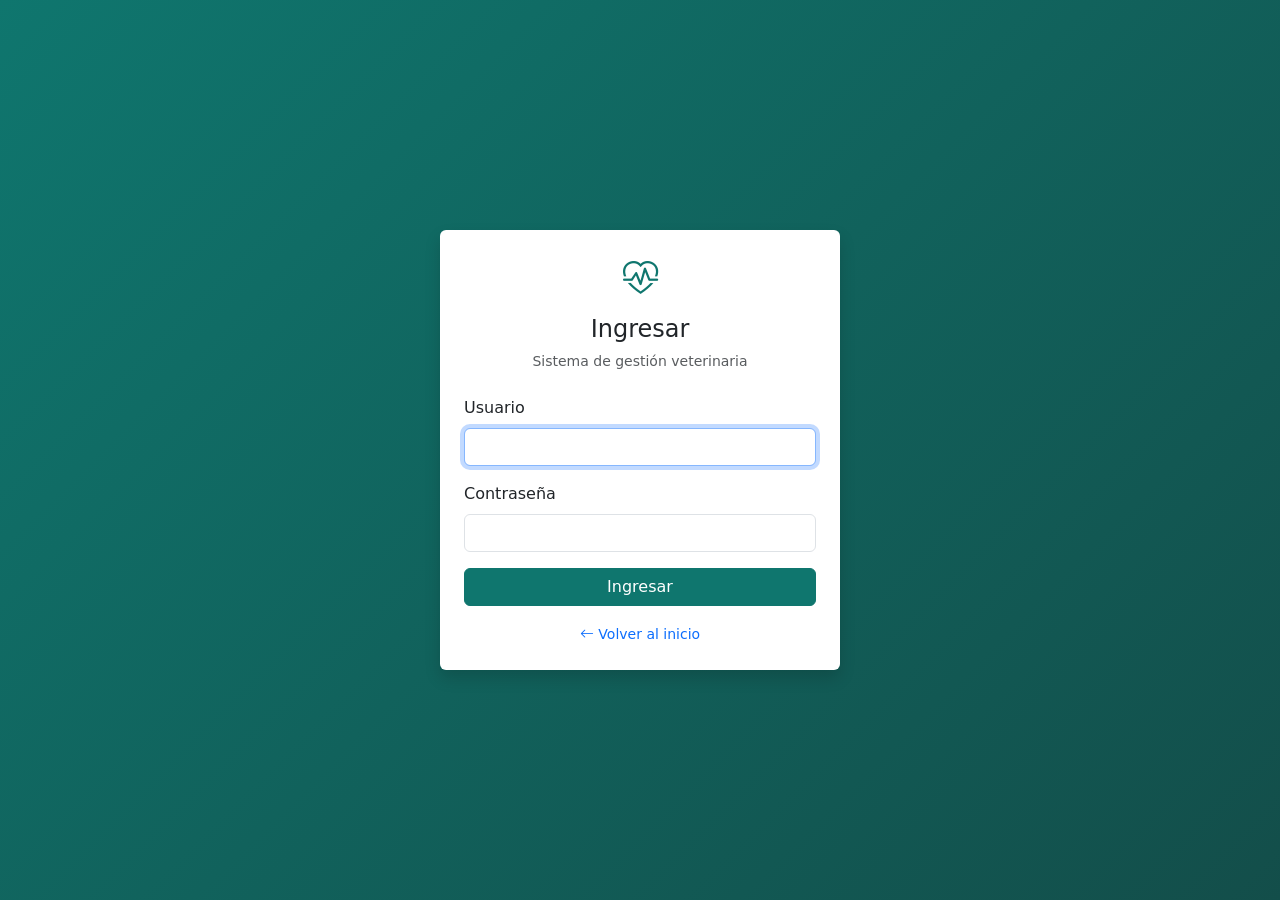
==== Veterinaria.Web/wwwroot/acerca.html @ afbaf002 "TPI Veterinaria: solucion con libreria de logica, Web API con JWT y proyecto web" ====
<!DOCTYPE html>
<html lang="es">
<head>
    <meta charset="utf-8">
    <meta name="viewport" content="width=device-width, initial-scale=1">
    <title>Veterinaria - Acerca de</title>
    <link rel="stylesheet" href="https://cdn.jsdelivr.net/npm/bootstrap@5.3.3/dist/css/bootstrap.min.css">
    <link rel="stylesheet" href="https://cdn.jsdelivr.net/npm/bootstrap-icons@1.11.3/font/bootstrap-icons.min.css">
    <link rel="stylesheet" href="css/estilos.css">
</head>
<body>
    <main class="container py-4">
        <div class="titulo-pagina">
            <h1><i class="bi bi-info-circle text-vet"></i> Equipo de desarrollo</h1>
        </div>

        <p class="text-muted">
            Trabajo Práctico Integrador de Programación II · Tecnicatura Universitaria en Programación · UTN Facultad Regional Córdoba.
        </p>

        <div class="row g-3 mb-4">
            <div class="col-sm-6 col-lg-3">
                <div class="card h-100"><div class="card-body d-flex align-items-center gap-3">
                    <i class="bi bi-person-circle icono-grande"></i>
                    <div><h5 class="mb-0">José Quesada</h5><small class="text-muted">Legajo 430181</small></div>
                </div></div>
            </div>
            <div class="col-sm-6 col-lg-3">
                <div class="card h-100"><div class="card-body d-flex align-items-center gap-3">
                    <i class="bi bi-person-circle icono-grande"></i>
                    <div><h5 class="mb-0">Francisco Baravalle</h5><small class="text-muted">Legajo 421435</small></div>
                </div></div>
            </div>
            <div class="col-sm-6 col-lg-3">
                <div class="card h-100"><div class="card-body d-flex align-items-center gap-3">
                    <i class="bi bi-person-circle icono-grande"></i>
                    <div><h5 class="mb-0">Baltasar Ferreyra Peuser</h5><small class="text-muted">Legajo 421676</small></div>
                </div></div>
            </div>
            <div class="col-sm-6 col-lg-3">
                <div class="card h-100"><div class="card-body d-flex align-items-center gap-3">
                    <i class="bi bi-person-circle icono-grande"></i>
                    <div><h5 class="mb-0">Santiago Alonso</h5><small class="text-muted">Legajo 412654</small></div>
                </div></div>
            </div>
        </div>

        <div class="card">
            <div class="card-body">
                <h2 class="h5">Tecnologías utilizadas</h2>
                <ul class="mb-0">
                    <li>C# · .NET 8 · ASP.NET Core Web API</li>
                    <li>Entity Framework Core · SQL Server</li>
                    <li>Autenticación con JWT (JSON Web Token) y roles</li>
                    <li>HTML, CSS, JavaScript, Bootstrap 5 y Chart.js</li>
                </ul>
            </div>
        </div>
    </main>

    <script src="https://cdn.jsdelivr.net/npm/bootstrap@5.3.3/dist/js/bootstrap.bundle.min.js"></script>
    <script src="js/api.js"></script>
    <script src="js/layout.js"></script>
</body>
</html>
---- Veterinaria.Web/wwwroot/css/estilos.css ----
:root {
    --color-principal: #0f766e;
    --color-principal-oscuro: #115e59;
    --color-fondo: #f4f7f6;
}

body {
    background-color: var(--color-fondo);
    min-height: 100vh;
    display: flex;
    flex-direction: column;
}

main {
    flex: 1;
}

.navbar-vet {
    background-color: var(--color-principal);
}

.btn-vet {
    background-color: var(--color-principal);
    border-color: var(--color-principal);
    color: #fff;
}

.btn-vet:hover,
.btn-vet:focus {
    background-color: var(--color-principal-oscuro);
    border-color: var(--color-principal-oscuro);
    color: #fff;
}

.text-vet {
    color: var(--color-principal);
}

/* ===== Inicio ===== */
.hero {
    background: linear-gradient(135deg, var(--color-principal) 0%, #134e4a 100%);
    color: #fff;
    padding: 5rem 0;
}

.hero .lead {
    max-width: 640px;
}

.icono-grande {
    font-size: 2.2rem;
    color: var(--color-principal);
}

/* ===== Login ===== */
.login-contenedor {
    min-height: 100vh;
    display: flex;
    align-items: center;
    justify-content: center;
    background: linear-gradient(135deg, var(--color-principal) 0%, #134e4a 100%);
}

.login-card {
    width: 100%;
    max-width: 400px;
}

/* ===== Paginas internas ===== */
.titulo-pagina {
    display: flex;
    flex-wrap: wrap;
    gap: .75rem;
    align-items: center;
    justify-content: space-between;
    margin-bottom: 1rem;
}

.titulo-pagina h1 {
    font-size: 1.6rem;
    margin: 0;
}

.card {
    border: none;
    box-shadow: 0 1px 3px rgba(0, 0, 0, .08);
}

.table td,
.table th {
    vertical-align: middle;
}

.fila-inactiva td {
    color: #9aa1a9;
}

.acciones {
    white-space: nowrap;
}

.grafico {
    position: relative;
    height: 300px;
}

.total-destacado {
    font-size: 1.5rem;
    font-weight: 700;
    color: var(--color-principal);
}

.ranking {
    width: 2rem;
    height: 2rem;
    border-radius: 50%;
    display: inline-flex;
    align-items: center;
    justify-content: center;
    background: #e6f4f2;
    color: var(--color-principal);
    font-weight: 700;
}

#contenedor-alertas {
    position: fixed;
    top: 1rem;
    right: 1rem;
    z-index: 2000;
    width: min(380px, calc(100% - 2rem));
}

footer {
    font-size: .85rem;
}
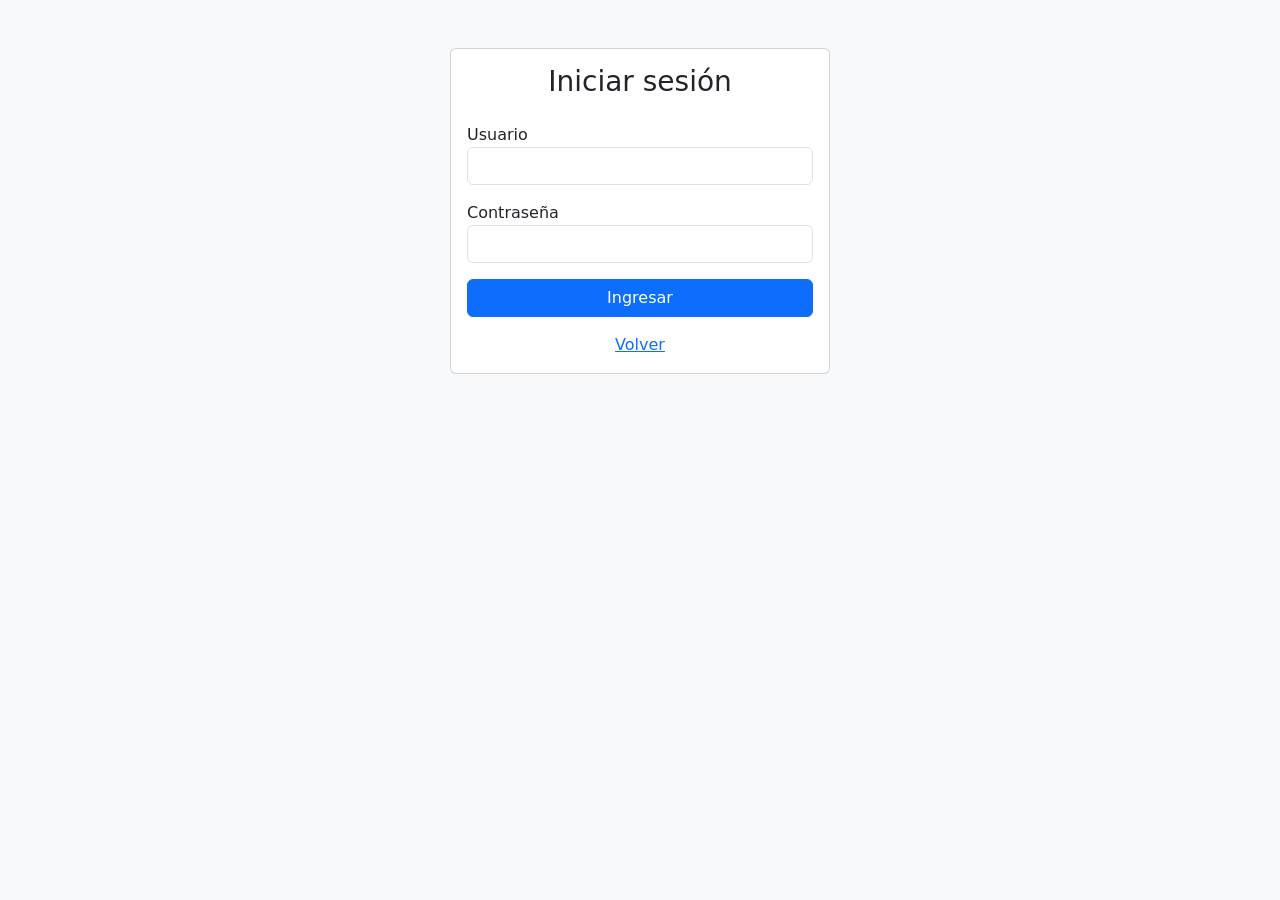
==== commit e9c90147: "Simplificar el codigo: un repositorio y servicio por entidad, controllers con try/catch y web mas si" ====
--- a/Veterinaria.Web/wwwroot/acerca.html
+++ b/Veterinaria.Web/wwwroot/acerca.html
@@ -5,61 +5,74 @@
     <meta name="viewport" content="width=device-width, initial-scale=1">
     <title>Veterinaria - Acerca de</title>
     <link rel="stylesheet" href="https://cdn.jsdelivr.net/npm/bootstrap@5.3.3/dist/css/bootstrap.min.css">
-    <link rel="stylesheet" href="https://cdn.jsdelivr.net/npm/bootstrap-icons@1.11.3/font/bootstrap-icons.min.css">
     <link rel="stylesheet" href="css/estilos.css">
 </head>
 <body>
-    <main class="container py-4">
-        <div class="titulo-pagina">
-            <h1><i class="bi bi-info-circle text-vet"></i> Equipo de desarrollo</h1>
-        </div>
-
-        <p class="text-muted">
-            Trabajo Práctico Integrador de Programación II · Tecnicatura Universitaria en Programación · UTN Facultad Regional Córdoba.
-        </p>
-
-        <div class="row g-3 mb-4">
-            <div class="col-sm-6 col-lg-3">
-                <div class="card h-100"><div class="card-body d-flex align-items-center gap-3">
-                    <i class="bi bi-person-circle icono-grande"></i>
-                    <div><h5 class="mb-0">José Quesada</h5><small class="text-muted">Legajo 430181</small></div>
-                </div></div>
-            </div>
-            <div class="col-sm-6 col-lg-3">
-                <div class="card h-100"><div class="card-body d-flex align-items-center gap-3">
-                    <i class="bi bi-person-circle icono-grande"></i>
-                    <div><h5 class="mb-0">Francisco Baravalle</h5><small class="text-muted">Legajo 421435</small></div>
-                </div></div>
-            </div>
-            <div class="col-sm-6 col-lg-3">
-                <div class="card h-100"><div class="card-body d-flex align-items-center gap-3">
-                    <i class="bi bi-person-circle icono-grande"></i>
-                    <div><h5 class="mb-0">Baltasar Ferreyra Peuser</h5><small class="text-muted">Legajo 421676</small></div>
-                </div></div>
-            </div>
-            <div class="col-sm-6 col-lg-3">
-                <div class="card h-100"><div class="card-body d-flex align-items-center gap-3">
-                    <i class="bi bi-person-circle icono-grande"></i>
-                    <div><h5 class="mb-0">Santiago Alonso</h5><small class="text-muted">Legajo 412654</small></div>
-                </div></div>
+    <nav class="navbar navbar-expand-lg navbar-dark bg-primary">
+        <div class="container">
+            <a class="navbar-brand" href="principal.html">Veterinaria</a>
+            <button class="navbar-toggler" type="button" data-bs-toggle="collapse" data-bs-target="#menu">
+                <span class="navbar-toggler-icon"></span>
+            </button>
+            <div class="collapse navbar-collapse" id="menu">
+                <ul class="navbar-nav me-auto">
+                    <li class="nav-item dropdown">
+                        <a class="nav-link dropdown-toggle" href="#" data-bs-toggle="dropdown">Soporte</a>
+                        <ul class="dropdown-menu">
+                            <li><a class="dropdown-item" href="clientes.html">Clientes</a></li>
+                            <li><a class="dropdown-item" href="mascotas.html">Mascotas</a></li>
+                            <li><a class="dropdown-item" href="tipos-mascota.html">Tipos de mascota</a></li>
+                            <li><a class="dropdown-item" href="tipos-atencion.html">Tipos de atención</a></li>
+                        </ul>
+                    </li>
+                    <li class="nav-item dropdown">
+                        <a class="nav-link dropdown-toggle" href="#" data-bs-toggle="dropdown">Transacción</a>
+                        <ul class="dropdown-menu">
+                            <li><a class="dropdown-item" href="atenciones.html">Atenciones</a></li>
+                        </ul>
+                    </li>
+                    <li class="nav-item">
+                        <a class="nav-link" href="principal.html">Dashboard</a>
+                    </li>
+                    <li class="nav-item dropdown">
+                        <a class="nav-link dropdown-toggle" href="#" data-bs-toggle="dropdown">Acerca de</a>
+                        <ul class="dropdown-menu">
+                            <li><a class="dropdown-item" href="acerca.html">Integrantes</a></li>
+                        </ul>
+                    </li>
+                </ul>
+                <span class="navbar-text me-3" id="usuario-logueado"></span>
+                <button class="btn btn-outline-light btn-sm" onclick="cerrarSesion()">Salir</button>
             </div>
         </div>
+    </nav>
 
-        <div class="card">
-            <div class="card-body">
-                <h2 class="h5">Tecnologías utilizadas</h2>
-                <ul class="mb-0">
-                    <li>C# · .NET 8 · ASP.NET Core Web API</li>
-                    <li>Entity Framework Core · SQL Server</li>
-                    <li>Autenticación con JWT (JSON Web Token) y roles</li>
-                    <li>HTML, CSS, JavaScript, Bootstrap 5 y Chart.js</li>
-                </ul>
-            </div>
-        </div>
-    </main>
+    <div class="container mt-4">
+        <h2>Integrantes</h2>
+        <p>Trabajo Práctico Integrador - Programación II - TUP - UTN FRC</p>
+
+        <table class="table table-bordered w-auto">
+            <thead>
+                <tr><th>Nombre</th><th>Legajo</th></tr>
+            </thead>
+            <tbody>
+                <tr><td>José Quesada</td><td>430181</td></tr>
+                <tr><td>Francisco Baravalle</td><td>421435</td></tr>
+                <tr><td>Baltasar Ferreyra Peuser</td><td>421676</td></tr>
+                <tr><td>Santiago Alonso</td><td>412654</td></tr>
+            </tbody>
+        </table>
+
+        <h5 class="mt-4">Tecnologías</h5>
+        <ul>
+            <li>C# - .NET 8 - ASP.NET Core Web API</li>
+            <li>Entity Framework Core - SQL Server</li>
+            <li>JWT para el login</li>
+            <li>HTML, CSS, JavaScript, Bootstrap y Chart.js</li>
+        </ul>
+    </div>
 
     <script src="https://cdn.jsdelivr.net/npm/bootstrap@5.3.3/dist/js/bootstrap.bundle.min.js"></script>
     <script src="js/api.js"></script>
-    <script src="js/layout.js"></script>
 </body>
 </html>
--- a/Veterinaria.Web/wwwroot/css/estilos.css
+++ b/Veterinaria.Web/wwwroot/css/estilos.css
@@ -1,135 +1,11 @@
-:root {
-    --color-principal: #0f766e;
-    --color-principal-oscuro: #115e59;
-    --color-fondo: #f4f7f6;
+body {
+    padding-bottom: 40px;
 }
 
-body {
-    background-color: var(--color-fondo);
-    min-height: 100vh;
-    display: flex;
-    flex-direction: column;
+.login {
+    max-width: 380px;
 }
 
-main {
-    flex: 1;
-}
-
-.navbar-vet {
-    background-color: var(--color-principal);
-}
-
-.btn-vet {
-    background-color: var(--color-principal);
-    border-color: var(--color-principal);
-    color: #fff;
-}
-
-.btn-vet:hover,
-.btn-vet:focus {
-    background-color: var(--color-principal-oscuro);
-    border-color: var(--color-principal-oscuro);
-    color: #fff;
-}
-
-.text-vet {
-    color: var(--color-principal);
-}
-
-/* ===== Inicio ===== */
-.hero {
-    background: linear-gradient(135deg, var(--color-principal) 0%, #134e4a 100%);
-    color: #fff;
-    padding: 5rem 0;
-}
-
-.hero .lead {
-    max-width: 640px;
-}
-
-.icono-grande {
-    font-size: 2.2rem;
-    color: var(--color-principal);
-}
-
-/* ===== Login ===== */
-.login-contenedor {
-    min-height: 100vh;
-    display: flex;
-    align-items: center;
-    justify-content: center;
-    background: linear-gradient(135deg, var(--color-principal) 0%, #134e4a 100%);
-}
-
-.login-card {
-    width: 100%;
-    max-width: 400px;
-}
-
-/* ===== Paginas internas ===== */
-.titulo-pagina {
-    display: flex;
-    flex-wrap: wrap;
-    gap: .75rem;
-    align-items: center;
-    justify-content: space-between;
-    margin-bottom: 1rem;
-}
-
-.titulo-pagina h1 {
-    font-size: 1.6rem;
-    margin: 0;
-}
-
-.card {
-    border: none;
-    box-shadow: 0 1px 3px rgba(0, 0, 0, .08);
-}
-
-.table td,
-.table th {
+table td {
     vertical-align: middle;
 }
-
-.fila-inactiva td {
-    color: #9aa1a9;
-}
-
-.acciones {
-    white-space: nowrap;
-}
-
-.grafico {
-    position: relative;
-    height: 300px;
-}
-
-.total-destacado {
-    font-size: 1.5rem;
-    font-weight: 700;
-    color: var(--color-principal);
-}
-
-.ranking {
-    width: 2rem;
-    height: 2rem;
-    border-radius: 50%;
-    display: inline-flex;
-    align-items: center;
-    justify-content: center;
-    background: #e6f4f2;
-    color: var(--color-principal);
-    font-weight: 700;
-}
-
-#contenedor-alertas {
-    position: fixed;
-    top: 1rem;
-    right: 1rem;
-    z-index: 2000;
-    width: min(380px, calc(100% - 2rem));
-}
-
-footer {
-    font-size: .85rem;
-}
